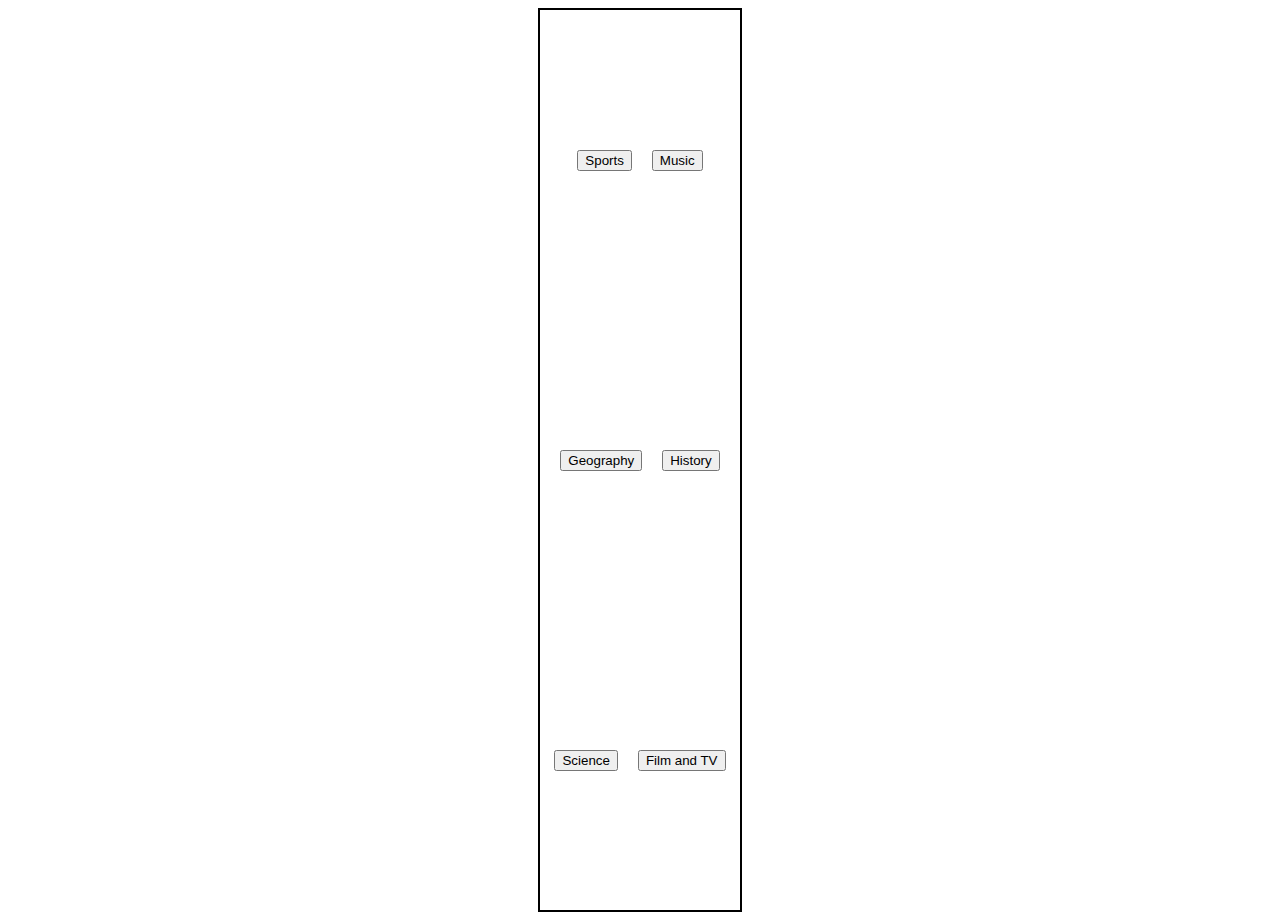
==== categorySelect.html @ d2bfa077 "Dodan base template za pocetnu stranicu" ====
<!DOCTYPE html>
<html lang="en">
<head>
    <meta charset="UTF-8">
    <meta name="viewport" content="width=device-width, initial-scale=1.0">
    <script type="module" src="categorySelect.js"></script>
    <title>Categories</title>
</head>
<body>
    <style>.category-select {padding: 10px}</style>
    <div id="center-div" style="display: flex; justify-content: center; align-items: center; flex-direction: row; flex-wrap: wrap; width: 200px; height: 100vh; border: 2px solid black; margin: auto;">
        <div class="category-select">
            <button>Sports</button>
        </div>
        <div class="category-select">
            <button>Music</button>
        </div>
        <div class="category-select">
            <button>Geography</button>
        </div>
        <div class="category-select">
            <button>History</button>
        </div>
        <div class="category-select">
            <button>Science</button>
        </div>
        <div class="category-select">
            <button>Film and TV</button>
        </div>
    </div>
</body>
</html>
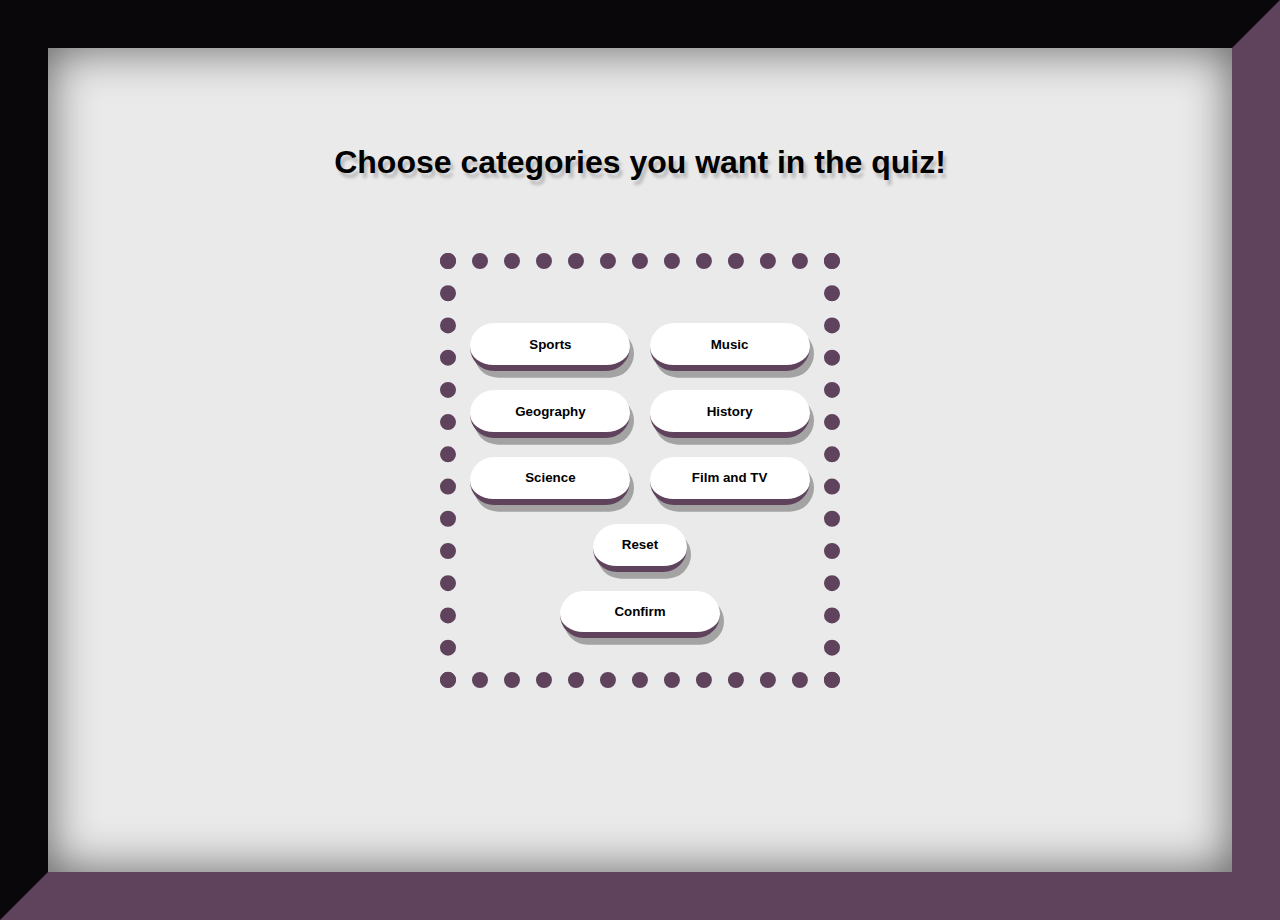
==== commit e3b81e14: "JS Fileovi dodani I uradjena logika za biranje categorije" ====
--- a/categorySelect.html
+++ b/categorySelect.html
@@ -4,29 +4,120 @@
     <meta charset="UTF-8">
     <meta name="viewport" content="width=device-width, initial-scale=1.0">
     <script type="module" src="categorySelect.js"></script>
-    <title>Categories</title>
+    <title>Select Categories</title>
 </head>
+<style>
+    * {
+        margin: 0;
+        box-sizing: border-box;
+        font-family: 'Fredoka One', cursive, sans-serif;
+    }
+    html, body {
+        height: 100%;
+    }
+
+    .category-select {
+        padding: 0.6em
+    }
+
+    button {
+        padding: 1em;
+        width: 12em;
+        border-radius: 10em;
+        font-weight: bold;
+        background-size: cover;
+        transition: 0.2s;
+        border: 0 solid rgb(95, 67, 93);
+        box-shadow: 0.3em 0.5em rgba(0, 0, 0, 0.3);
+        background-color: white;
+        border-bottom: 0.45em solid rgb(95, 67, 93);
+    }
+
+    button:hover {
+        color: white;
+        cursor: pointer;
+        background-color: rgb(95, 67, 93);
+        border-bottom-color: rgb(30, 30, 30);
+    }
+
+    #center-div {
+        border: 3em inset rgb(95, 67, 93);
+        min-height: 100%;
+        display: flex;
+        background-color: rgb(234, 234, 234);
+        display: flex;
+        flex-direction: column;
+        box-shadow: inset 0em 0em 3em rgba(0, 0, 0, 0.6);
+    }
+
+    .inner-div {
+        margin: auto;
+    }
+
+    #category-list {
+        border: 1em dotted rgb(95, 67, 93);
+        width: 25em;
+        display: flex;
+        justify-content: center;
+        align-items: center;
+        flex-wrap: wrap;
+        margin: auto;
+        background-color: rgb(234, 234, 234);
+        margin-bottom: 11.5em;
+        padding-top: 2.8em;
+        padding-bottom: 1.5em;
+        margin-top: 3.5em;
+    }
+    #title {
+        margin-top: 5em;
+        padding: 1em;
+        text-shadow: 0.2em 0.3em 0.2em rgba(0, 0, 0, 0.2);
+    }
+
+    #reset-button {
+        margin-left: 2.5em;
+        width: 7em;
+    }
+    
+</style>
+
 <body>
-    <style>.category-select {padding: 10px}</style>
-    <div id="center-div" style="display: flex; justify-content: center; align-items: center; flex-direction: row; flex-wrap: wrap; width: 200px; height: 100vh; border: 2px solid black; margin: auto;">
-        <div class="category-select">
-            <button>Sports</button>
+    <div id="center-div">
+        <div class="inner-div" id="title"> 
+            <h1>Choose categories you want in the quiz!</h1>
         </div>
-        <div class="category-select">
-            <button>Music</button>
-        </div>
-        <div class="category-select">
-            <button>Geography</button>
-        </div>
-        <div class="category-select">
-            <button>History</button>
-        </div>
-        <div class="category-select">
-            <button>Science</button>
-        </div>
-        <div class="category-select">
-            <button>Film and TV</button>
+
+        <div class="inner-div" id="category-list">
+            <div class="category-select">
+                <button id="sport_and_leisure">Sports</button>
+            </div>
+            <div class="category-select">
+                <button id="music">Music</button>
+            </div>
+            <div class="category-select">
+                <button id="geography">Geography</button>
+            </div>
+            <div class="category-select">
+                <button id="history">History</button>
+            </div>
+            <div class="category-select">
+                <button id="science">Science</button>
+            </div>
+            <div class="category-select">
+                <button id="film_and_tv">Film and TV</button>
+            </div>
+
+            <div>
+                <div class="category-select">
+                    <button id="reset-button">Reset</button>
+                </div>
+                <div class="category-select">
+                    <button id="confirm-button">Confirm</button>
+                </div>
+            </div>
+
         </div>
     </div>
 </body>
+
 </html>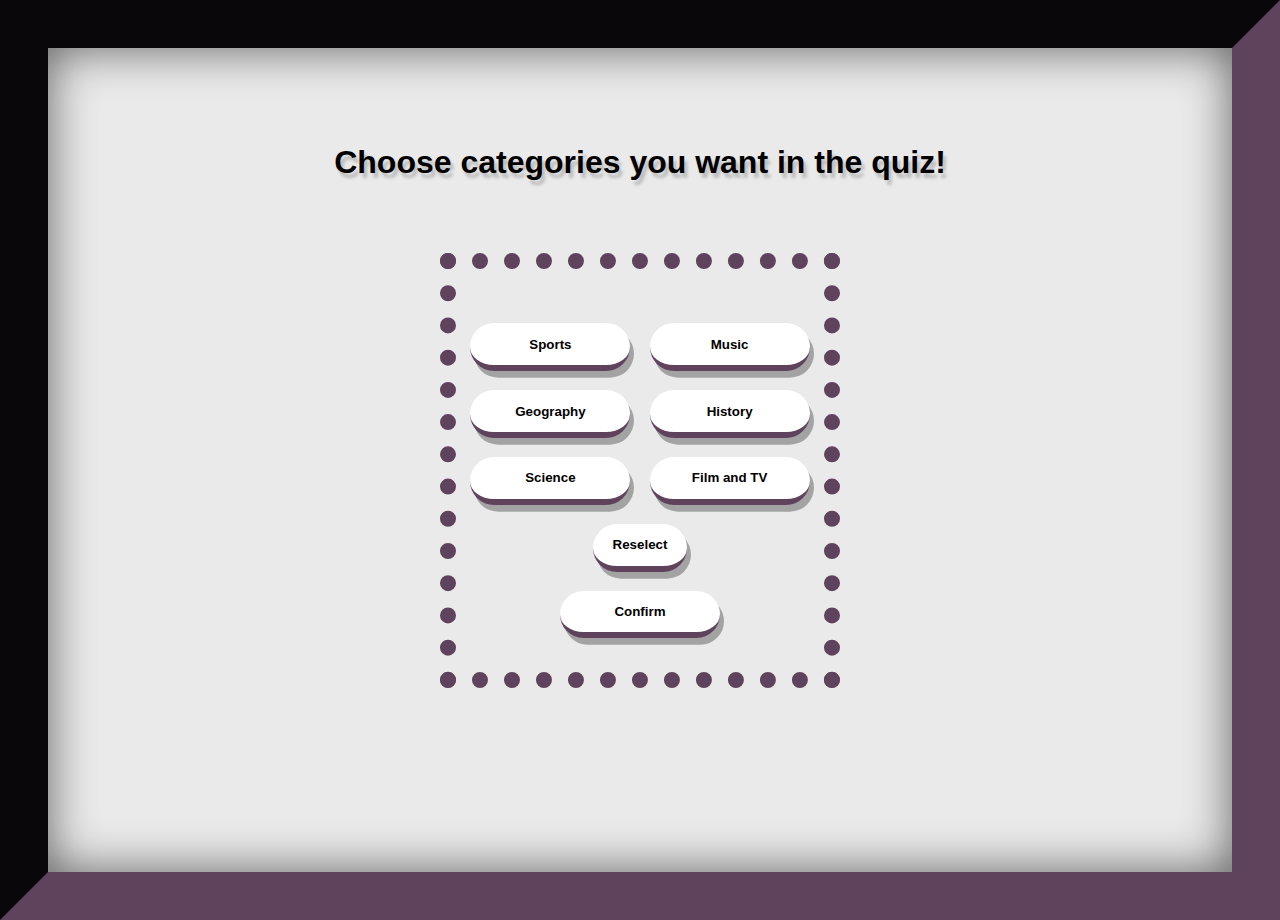
==== commit 535ab4a0: "Uredjivanje stila i pravljenje pocetne logike za biranje tezine" ====
--- a/categorySelect.html
+++ b/categorySelect.html
@@ -109,7 +109,7 @@
 
             <div>
                 <div class="category-select">
-                    <button id="reset-button">Reset</button>
+                    <button id="reset-button">Reselect</button>
                 </div>
                 <div class="category-select">
                     <button id="confirm-button">Confirm</button>
